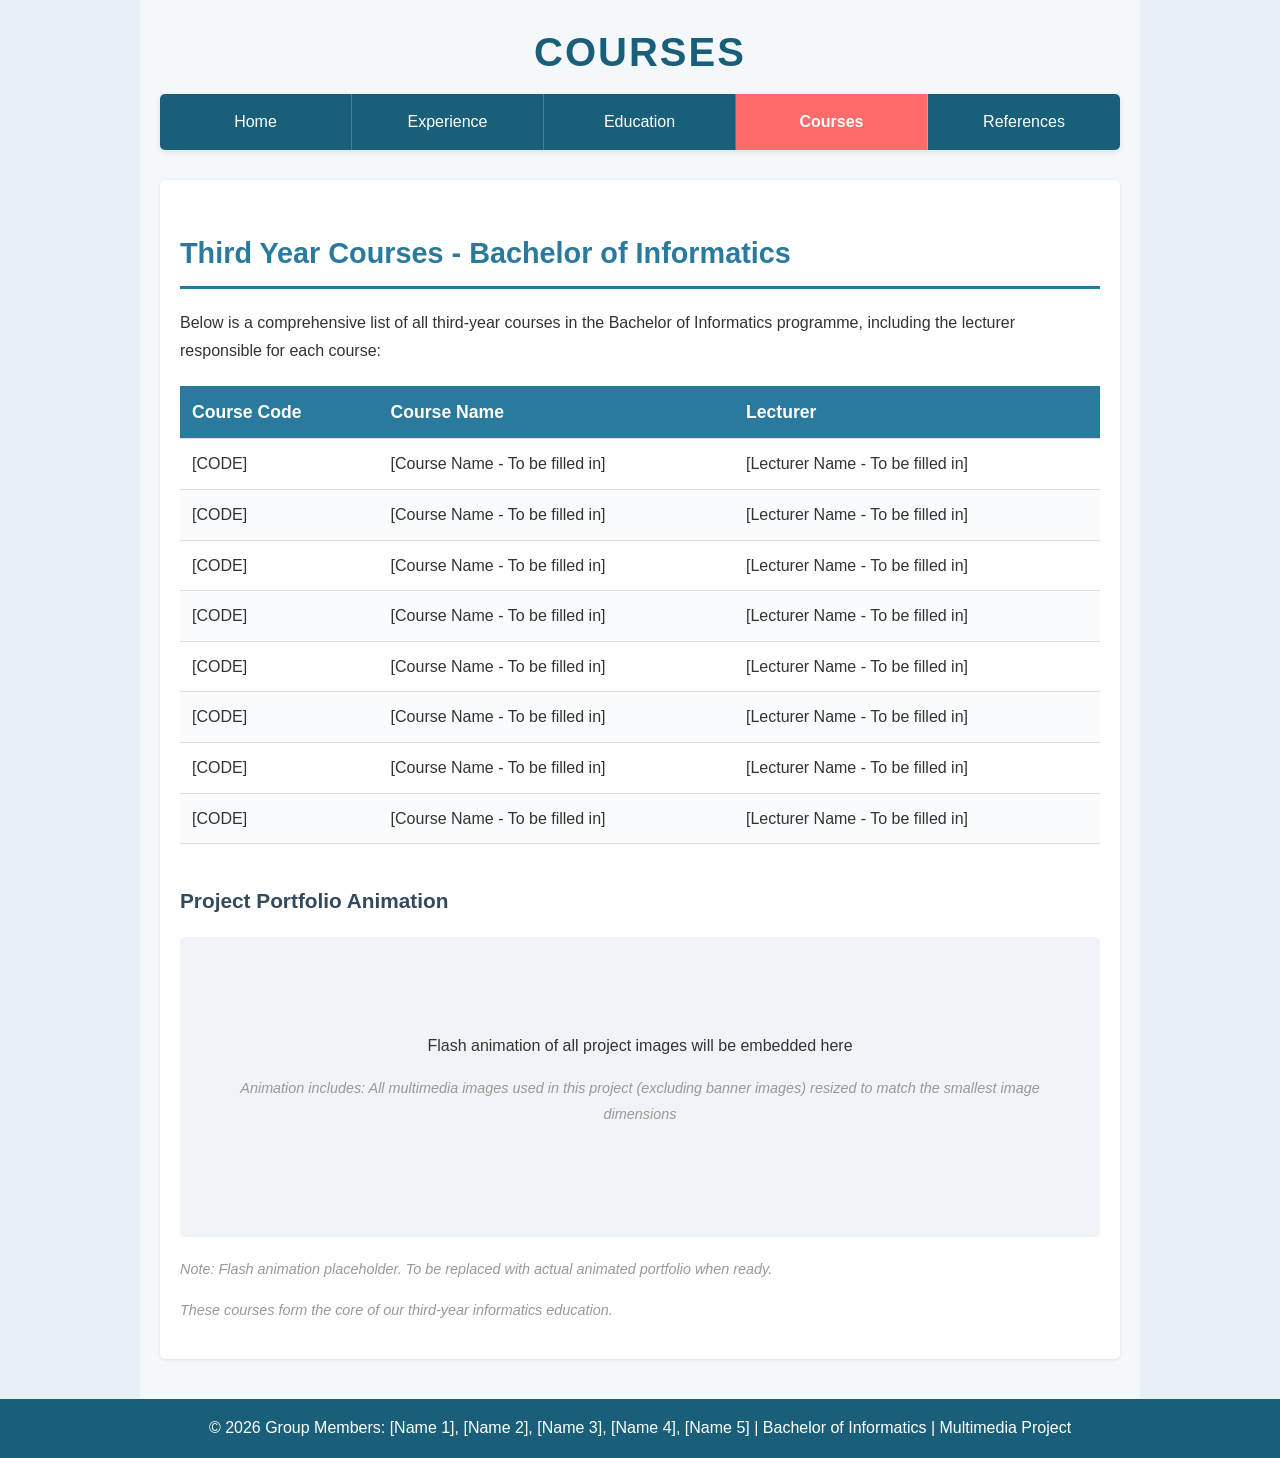
==== courses.html @ 845109ba "Initial commit" ====
<!DOCTYPE html>
<html lang="en">
<head>
    <meta charset="UTF-8">
    <meta name="viewport" content="width=device-width, initial-scale=1.0">
    <title>MMA Web Project - Courses</title>
    <link rel="stylesheet" href="MyLook-1.css">
</head>
<body>
    <div class="page-container">
        <!-- Page Title -->
        <h1 class="page-title">Courses</h1>

        <!-- Navigation -->
        <nav>
            <ul>
                <li><a href="index.html">Home</a></li>
                <li><a href="experience.html">Experience</a></li>
                <li><a href="education.html">Education</a></li>
                <li><a href="courses.html" class="active">Courses</a></li>
                <li><a href="references.html">References</a></li>
            </ul>
        </nav>

        <!-- Main Content -->
        <div class="content-layer">
            <div class="layer-header">
                <h2 class="page-heading">Third Year Courses - Bachelor of Informatics</h2>
            </div>

            <div class="layer-body">
                <p>
                    Below is a comprehensive list of all third-year courses in the Bachelor of Informatics programme, 
                    including the lecturer responsible for each course:
                </p>

                <!-- Courses Table -->
                <table class="courses-table">
                    <thead>
                        <tr>
                            <th>Course Code</th>
                            <th>Course Name</th>
                            <th>Lecturer</th>
                        </tr>
                    </thead>
                    <tbody>
                        <tr>
                            <td>[CODE]</td>
                            <td>[Course Name - To be filled in]</td>
                            <td>[Lecturer Name - To be filled in]</td>
                        </tr>
                        <tr>
                            <td>[CODE]</td>
                            <td>[Course Name - To be filled in]</td>
                            <td>[Lecturer Name - To be filled in]</td>
                        </tr>
                        <tr>
                            <td>[CODE]</td>
                            <td>[Course Name - To be filled in]</td>
                            <td>[Lecturer Name - To be filled in]</td>
                        </tr>
                        <tr>
                            <td>[CODE]</td>
                            <td>[Course Name - To be filled in]</td>
                            <td>[Lecturer Name - To be filled in]</td>
                        </tr>
                        <tr>
                            <td>[CODE]</td>
                            <td>[Course Name - To be filled in]</td>
                            <td>[Lecturer Name - To be filled in]</td>
                        </tr>
                        <tr>
                            <td>[CODE]</td>
                            <td>[Course Name - To be filled in]</td>
                            <td>[Lecturer Name - To be filled in]</td>
                        </tr>
                        <tr>
                            <td>[CODE]</td>
                            <td>[Course Name - To be filled in]</td>
                            <td>[Lecturer Name - To be filled in]</td>
                        </tr>
                        <tr>
                            <td>[CODE]</td>
                            <td>[Course Name - To be filled in]</td>
                            <td>[Lecturer Name - To be filled in]</td>
                        </tr>
                    </tbody>
                </table>

                <!-- Animation Section -->
                <h3 style="margin-top: 40px;">Project Portfolio Animation</h3>
                <div class="animation-container">
                    <div>
                        <p class="animation-intro">
                            Flash animation of all project images will be embedded here
                        </p>
                        <p style="color: #999; font-size: 0.9rem;">
                            <em>
                                Animation includes: All multimedia images used in this project 
                                (excluding banner images) resized to match the smallest image dimensions
                            </em>
                        </p>
                        <!-- 
                        Flash/SWF file embedding will be added here:
                        <object data="flash/portfolio-animation.swf" type="application/x-shockwave-flash" width="100%" height="400">
                            <param name="movie" value="flash/portfolio-animation.swf">
                            <p>Flash animation not supported in this browser.</p>
                        </object>
                        -->
                    </div>
                </div>

                <p class="text-muted" style="margin-top: 20px;">
                    <em>Note: Flash animation placeholder. To be replaced with actual animated portfolio when ready.</em>
                </p>

            </div>

            <div class="layer-footer">
                <p class="text-muted">
                    <em>These courses form the core of our third-year informatics education.</em>
                </p>
            </div>
        </div>
    </div>

    <!-- Footer -->
    <footer>
        <p>
            &copy; 2026 Group Members: [Name 1], [Name 2], [Name 3], [Name 4], [Name 5] | 
            Bachelor of Informatics | Multimedia Project
        </p>
    </footer>
</body>
</html>
---- MyLook-1.css ----
/* ============================================
   MMA Web - Master Stylesheet
   MyLook-1.css
   ============================================ */

/* ============================================
   GENERAL STYLES
   ============================================ */

* {
    margin: 0;
    padding: 0;
    box-sizing: border-box;
}

html {
    font-size: 16px;
}

body {
    font-family: 'Arial', 'Helvetica', sans-serif;
    line-height: 1.6;
    color: #333;
    background-color: #e8f0f7; /* Soft blue-grey background */
    min-height: 100vh;
    display: flex;
    flex-direction: column;
}

/* ============================================
   PAGE STRUCTURE
   ============================================ */

.page-container {
    max-width: 1000px;
    margin: 0 auto;
    padding: 20px;
    background-color: #f5f8fb;
    flex-grow: 1;
}

/* ============================================
   HEADER & TITLE
   ============================================ */

.page-title {
    font-size: 2.5rem;
    font-weight: bold;
    color: #1a5f7a;
    margin-bottom: 10px;
    text-align: center;
    text-transform: uppercase;
    letter-spacing: 2px;
}

.page-heading {
    font-size: 1.8rem;
    font-weight: 600;
    color: #2a7a9e;
    margin: 30px 0 20px 0;
    padding-bottom: 10px;
    border-bottom: 3px solid #2a7a9e;
}

/* ============================================
   NAVIGATION
   ============================================ */

nav {
    background-color: #1a5f7a;
    padding: 0;
    margin-bottom: 30px;
    border-radius: 5px;
    box-shadow: 0 2px 5px rgba(0, 0, 0, 0.1);
}

nav ul {
    list-style: none;
    display: flex;
    flex-wrap: wrap;
    margin: 0;
    padding: 0;
}

nav li {
    flex: 1;
    min-width: 150px;
}

nav a {
    display: block;
    padding: 15px;
    color: #fff;
    text-decoration: none;
    text-align: center;
    font-weight: 500;
    transition: background-color 0.3s ease;
    border-right: 1px solid rgba(255, 255, 255, 0.2);
}

nav a:hover {
    background-color: #2a7a9e;
}

nav li:last-child a {
    border-right: none;
}

nav .active {
    background-color: #ff6b6b;
    font-weight: bold;
}

/* ============================================
   CONTENT LAYERS & POSITIONING
   ============================================ */

.content-layer {
    position: relative;
    margin-bottom: 20px;
    padding: 20px;
    background-color: #fff;
    border-radius: 5px;
    box-shadow: 0 1px 3px rgba(0, 0, 0, 0.1);
}

.layer-header {
    position: relative;
    z-index: 10;
    margin-bottom: 15px;
}

.layer-body {
    position: relative;
    z-index: 5;
}

.layer-footer {
    position: relative;
    z-index: 1;
    margin-top: 15px;
}

/* ============================================
   TEXT STYLES
   ============================================ */

p {
    margin-bottom: 15px;
    font-size: 1rem;
    line-height: 1.8;
}

h2 {
    font-size: 1.6rem;
    color: #2a7a9e;
    margin: 20px 0 15px 0;
}

h3 {
    font-size: 1.3rem;
    color: #34495e;
    margin: 15px 0 10px 0;
}

strong {
    color: #1a5f7a;
}

/* ============================================
   IMAGES
   ============================================ */

img {
    max-width: 100%;
    height: auto;
    border-radius: 5px;
    margin: 10px 0;
    box-shadow: 0 2px 5px rgba(0, 0, 0, 0.15);
}

.image-container {
    position: relative;
    margin: 15px 0;
    text-align: center;
}

.image-caption {
    font-size: 0.9rem;
    color: #666;
    font-style: italic;
    margin-top: 8px;
}

/* ============================================
   COLLAGE STYLES (Page 1)
   ============================================ */

.collage {
    display: grid;
    grid-template-columns: repeat(auto-fit, minmax(200px, 1fr));
    gap: 15px;
    margin: 20px 0;
    align-items: start;
}

.collage-item {
    position: relative;
    overflow: hidden;
    border-radius: 5px;
    box-shadow: 0 4px 8px rgba(0, 0, 0, 0.2);
    transition: transform 0.3s ease;
}

.collage-item:hover {
    transform: scale(1.05);
}

.collage-item img {
    width: 100%;
    height: 200px;
    object-fit: cover;
    margin: 0;
}

/* ============================================
   PROFILE INFORMATION (Page 1 & 2)
   ============================================ */

.profile-info {
    background-color: #f0f4f8;
    padding: 20px;
    border-left: 4px solid #2a7a9e;
    border-radius: 3px;
    margin: 15px 0;
}

.profile-item {
    display: flex;
    margin-bottom: 10px;
    font-size: 1rem;
}

.profile-label {
    font-weight: bold;
    color: #1a5f7a;
    min-width: 150px;
}

.profile-value {
    color: #333;
    flex-grow: 1;
}

.group-member {
    margin-bottom: 25px;
    padding-bottom: 20px;
    border-bottom: 1px solid #ddd;
}

.group-member:last-child {
    border-bottom: none;
    margin-bottom: 0;
    padding-bottom: 0;
}

/* ============================================
   AUDIO/MEDIA PLAYER (Page 3)
   ============================================ */

.media-container {
    background-color: #f0f4f8;
    padding: 20px;
    border-radius: 5px;
    margin: 20px 0;
    text-align: center;
}

.media-intro {
    font-size: 1rem;
    margin-bottom: 15px;
    color: #333;
    font-style: italic;
}

audio {
    width: 100%;
    max-width: 400px;
    margin: 15px 0;
}

/* ============================================
   COURSE LIST (Page 4)
   ============================================ */

.courses-table {
    width: 100%;
    border-collapse: collapse;
    margin: 20px 0;
}

.courses-table thead {
    background-color: #2a7a9e;
    color: #fff;
}

.courses-table th,
.courses-table td {
    padding: 12px;
    text-align: left;
    border-bottom: 1px solid #ddd;
}

.courses-table th {
    font-weight: bold;
    font-size: 1.1rem;
}

.courses-table tr:hover {
    background-color: #f5f8fb;
}

.courses-table tr:nth-child(even) {
    background-color: #f9fbfd;
}

/* ============================================
   ANIMATION CONTAINER (Page 4)
   ============================================ */

.animation-container {
    background-color: #f0f4f8;
    padding: 30px;
    border-radius: 5px;
    margin: 20px 0;
    text-align: center;
    min-height: 300px;
    display: flex;
    align-items: center;
    justify-content: center;
}

.animation-intro {
    font-size: 1rem;
    margin-bottom: 15px;
    color: #333;
}

/* ============================================
   REFERENCES/LINKS (Page 5)
   ============================================ */

.references-list {
    list-style: none;
    margin: 20px 0;
}

.references-list li {
    margin-bottom: 15px;
    padding-left: 20px;
    position: relative;
}

.references-list li:before {
    content: "▸";
    position: absolute;
    left: 0;
    color: #2a7a9e;
    font-weight: bold;
}

.reference-item {
    margin-bottom: 20px;
    padding: 15px;
    background-color: #f9fbfd;
    border-left: 3px solid #2a7a9e;
    border-radius: 3px;
}

.reference-item a {
    color: #0066cc;
    text-decoration: none;
    word-break: break-all;
}

.reference-item a:hover {
    text-decoration: underline;
}

.reference-category {
    font-weight: bold;
    color: #1a5f7a;
    margin-top: 20px;
    margin-bottom: 10px;
    font-size: 1.1rem;
}

/* ============================================
   FOOTER
   ============================================ */

footer {
    background-color: #1a5f7a;
    color: #fff;
    text-align: center;
    padding: 15px;
    margin-top: auto;
    font-size: 0.95rem;
}

footer p {
    margin: 0;
    color: #fff;
}

/* ============================================
   UTILITY CLASSES
   ============================================ */

.text-center {
    text-align: center;
}

.text-right {
    text-align: right;
}

.text-muted {
    color: #999;
    font-size: 0.9rem;
}

.highlight {
    background-color: #fff3cd;
    padding: 2px 5px;
    border-radius: 3px;
}

.bold {
    font-weight: bold;
}

/* ============================================
   RESPONSIVE DESIGN - TABLETS (768px and below)
   ============================================ */

@media (max-width: 768px) {
    html {
        font-size: 15px;
    }

    .page-title {
        font-size: 1.8rem;
        letter-spacing: 1px;
    }

    .page-heading {
        font-size: 1.5rem;
    }

    /* Navigation Stack */
    nav ul {
        flex-direction: column;
    }

    nav li {
        min-width: 100%;
    }

    nav a {
        border-right: none;
        border-bottom: 1px solid rgba(255, 255, 255, 0.2);
        padding: 12px;
    }

    nav li:last-child a {
        border-bottom: none;
    }

    /* Collage Responsive */
    .collage {
        grid-template-columns: repeat(2, 1fr);
        gap: 10px;
    }

    .collage-item img {
        height: 150px;
    }

    /* Page Container Padding */
    .page-container {
        padding: 15px;
        max-width: 100%;
    }

    /* Profile Items */
    .profile-label {
        min-width: 130px;
    }

    /* Content Layer */
    .content-layer {
        padding: 15px;
    }

    /* Courses Table */
    .courses-table th,
    .courses-table td {
        padding: 10px;
        font-size: 0.95rem;
    }

    /* Audio Player */
    audio {
        max-width: 100%;
    }

    /* Animation Container */
    .animation-container {
        padding: 20px;
        min-height: 250px;
    }

    /* Footer */
    footer {
        font-size: 0.85rem;
        padding: 12px;
    }

    footer p {
        word-break: break-word;
    }

    h2 {
        font-size: 1.4rem;
    }

    h3 {
        font-size: 1.1rem;
    }

    p {
        font-size: 0.95rem;
    }
}

/* ============================================
   RESPONSIVE DESIGN - MOBILE (480px and below)
   ============================================ */

@media (max-width: 480px) {
    html {
        font-size: 14px;
    }

    .page-title {
        font-size: 1.5rem;
        margin-bottom: 15px;
    }

    .page-heading {
        font-size: 1.2rem;
        margin: 15px 0 12px 0;
        padding-bottom: 8px;
        border-bottom: 2px solid #2a7a9e;
    }

    /* Navigation - Very Compact */
    nav {
        margin-bottom: 20px;
    }

    nav a {
        padding: 12px 8px;
        font-size: 0.9rem;
    }

    /* Collage Single Column */
    .collage {
        grid-template-columns: 1fr;
        gap: 8px;
    }

    .collage-item img {
        height: 200px;
    }

    /* Page Container */
    .page-container {
        padding: 10px;
        margin: 0;
    }

    /* Content Layer */
    .content-layer {
        padding: 12px;
        margin-bottom: 15px;
        border-radius: 3px;
    }

    /* Text Sizing */
    h2 {
        font-size: 1.2rem;
        margin: 15px 0 10px 0;
    }

    h3 {
        font-size: 1rem;
        margin: 12px 0 8px 0;
    }

    h4 {
        font-size: 0.95rem;
    }

    p {
        font-size: 0.9rem;
        margin-bottom: 10px;
    }

    /* Profile Items - Stack Vertically */
    .profile-item {
        flex-direction: column;
        margin-bottom: 8px;
    }

    .profile-label {
        font-size: 0.9rem;
        margin-bottom: 3px;
        min-width: auto;
    }

    .profile-value {
        font-size: 0.9rem;
    }

    .profile-info {
        padding: 15px;
        margin: 12px 0;
    }

    /* Group Member Sections */
    .group-member {
        margin-bottom: 20px;
        padding-bottom: 15px;
    }

    /* Images */
    img {
        margin: 8px 0;
        border-radius: 3px;
    }

    .image-caption {
        font-size: 0.8rem;
        margin-top: 5px;
    }

    /* Courses Table - Responsive */
    .courses-table {
        margin: 15px 0;
        font-size: 0.85rem;
    }

    .courses-table th,
    .courses-table td {
        padding: 8px 6px;
        font-size: 0.85rem;
    }

    .courses-table th {
        font-size: 0.9rem;
    }

    /* Audio Player */
    audio {
        max-width: 100%;
        margin: 12px 0;
    }

    .media-container {
        padding: 15px;
        margin: 15px 0;
    }

    .media-intro {
        font-size: 0.9rem;
        margin-bottom: 12px;
    }

    /* Animation Container */
    .animation-container {
        padding: 15px;
        min-height: 200px;
        margin: 15px 0;
    }

    .animation-intro {
        font-size: 0.9rem;
    }

    /* Reference Items */
    .reference-item {
        padding: 12px;
        margin-bottom: 15px;
    }

    .reference-category {
        font-size: 1rem;
        margin-top: 15px;
        margin-bottom: 8px;
    }

    /* Text Muted */
    .text-muted {
        font-size: 0.8rem;
    }

    /* Footer */
    footer {
        font-size: 0.8rem;
        padding: 10px;
    }

    footer p {
        line-height: 1.4;
    }

    /* Lists */
    ul {
        margin-left: 15px;
    }

    li {
        margin-bottom: 8px;
    }

    /* Layer Footer */
    .layer-footer {
        margin-top: 12px;
    }
}

/* ============================================
   RESPONSIVE DESIGN - EXTRA SMALL (320px and below)
   ============================================ */

@media (max-width: 320px) {
    html {
        font-size: 13px;
    }

    .page-title {
        font-size: 1.3rem;
        letter-spacing: 0;
    }

    nav a {
        padding: 10px 6px;
        font-size: 0.85rem;
    }

    .page-container {
        padding: 8px;
    }

    .content-layer {
        padding: 10px;
    }

    .courses-table th,
    .courses-table td {
        padding: 6px 4px;
    }
}
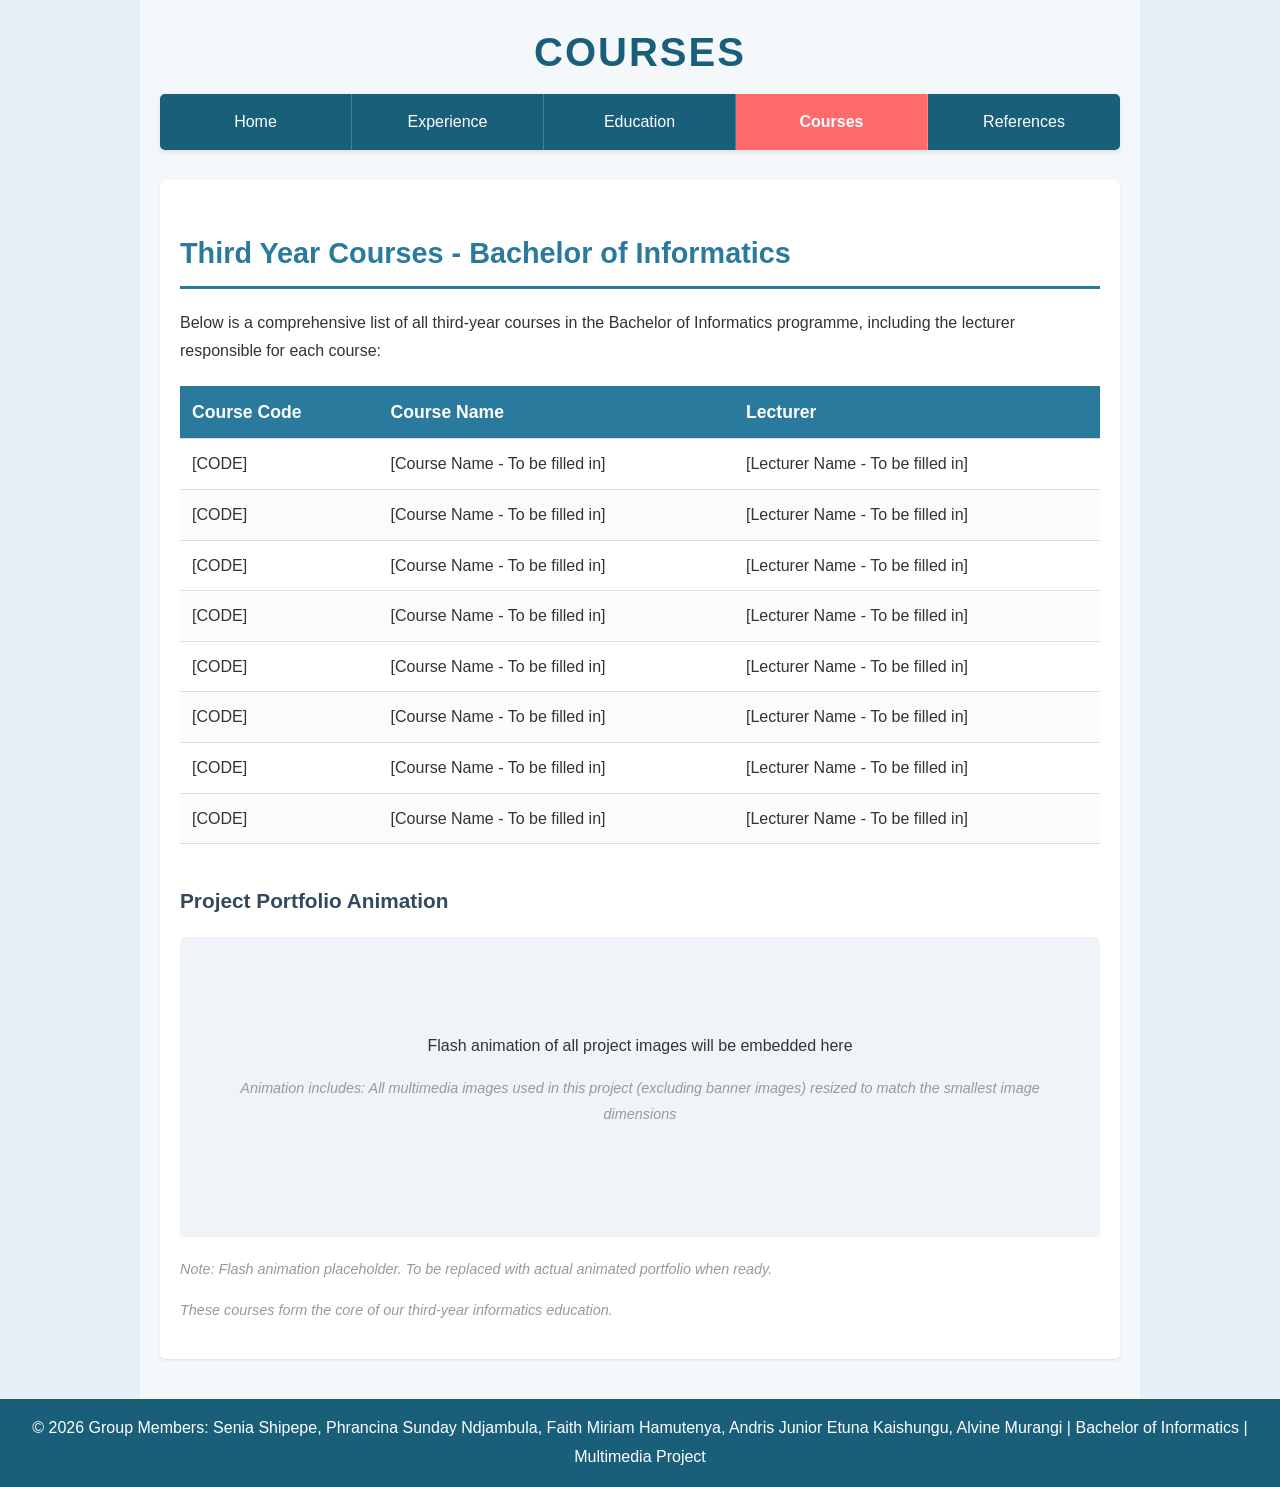
==== commit aa09caf3: "-- Added Member 5 details and Details of Member 1 experience and education" ====
--- a/courses.html
+++ b/courses.html
@@ -127,7 +127,7 @@
     <!-- Footer -->
     <footer>
         <p>
-            &copy; 2026 Group Members: [Name 1], [Name 2], [Name 3], [Name 4], [Name 5] | 
+            &copy; 2026 Group Members: Senia Shipepe, Phrancina Sunday Ndjambula, Faith Miriam Hamutenya, Andris Junior Etuna Kaishungu, Alvine Murangi | 
             Bachelor of Informatics | Multimedia Project
         </p>
     </footer>
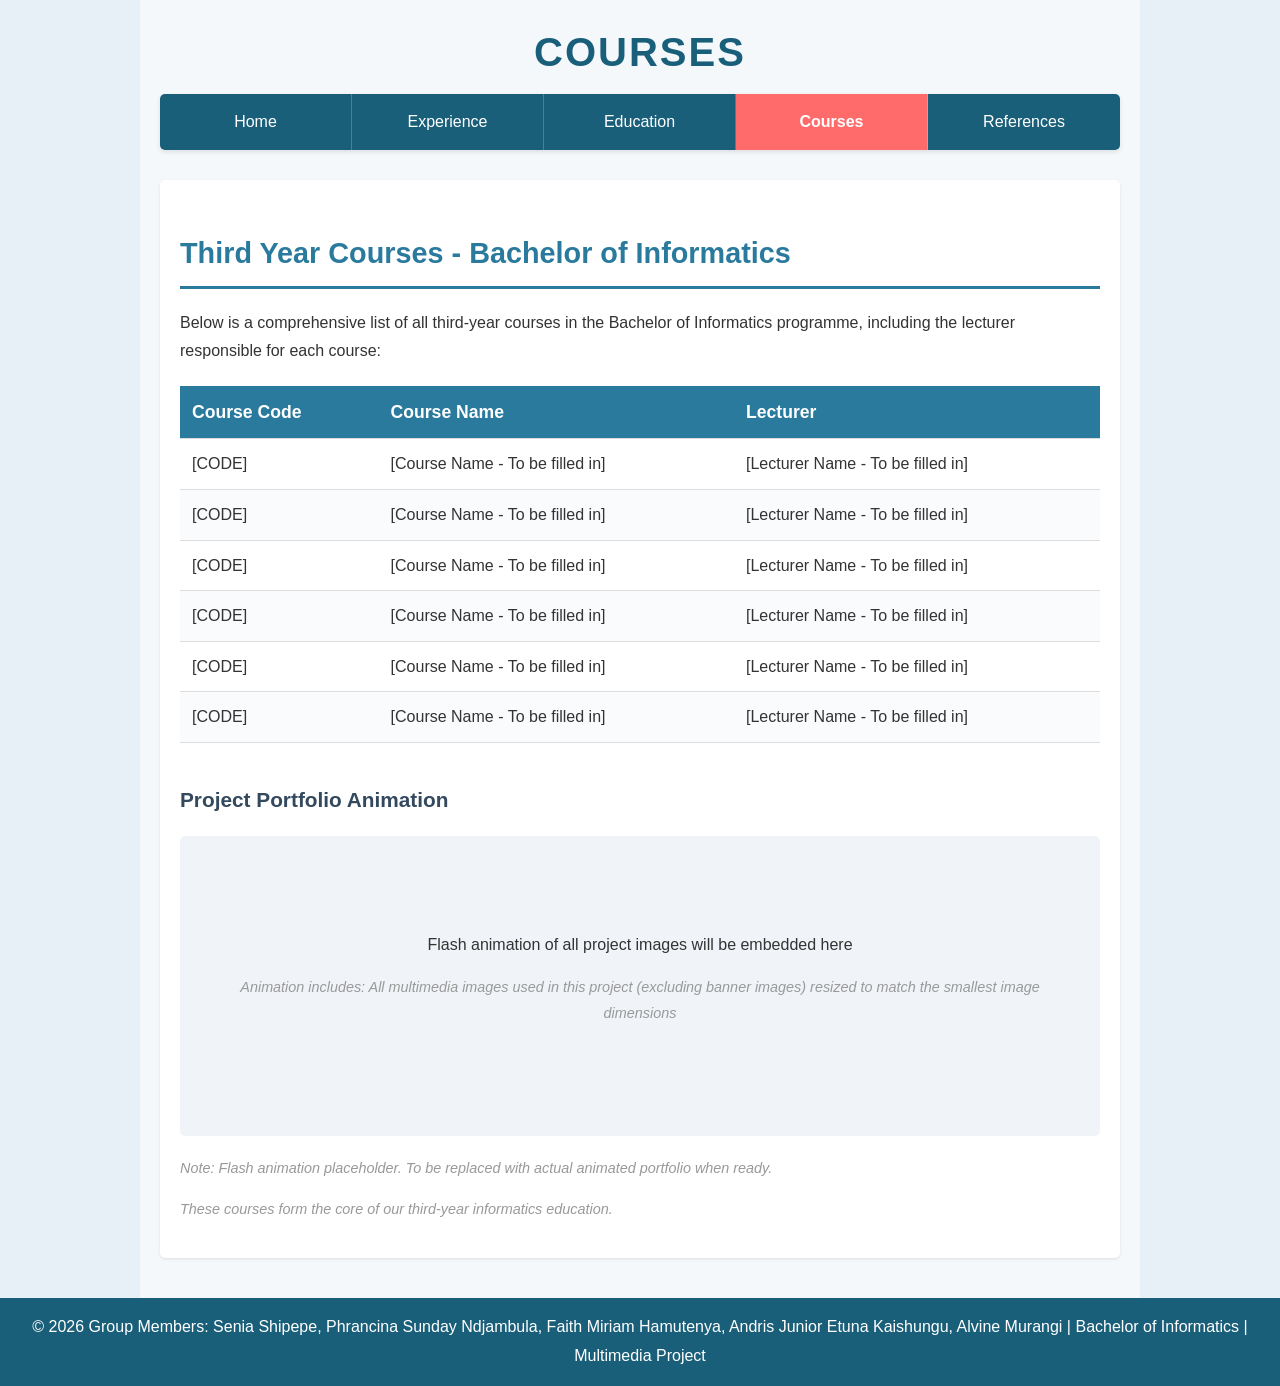
==== commit 47850513: "Addition of few member images and addition of programe description in index.html" ====
--- a/courses.html
+++ b/courses.html
@@ -44,16 +44,6 @@
                         </tr>
                     </thead>
                     <tbody>
-                        <tr>
-                            <td>[CODE]</td>
-                            <td>[Course Name - To be filled in]</td>
-                            <td>[Lecturer Name - To be filled in]</td>
-                        </tr>
-                        <tr>
-                            <td>[CODE]</td>
-                            <td>[Course Name - To be filled in]</td>
-                            <td>[Lecturer Name - To be filled in]</td>
-                        </tr>
                         <tr>
                             <td>[CODE]</td>
                             <td>[Course Name - To be filled in]</td>
--- a/MyLook-1.css
+++ b/MyLook-1.css
@@ -198,10 +198,13 @@
 
 .collage {
     display: grid;
-    grid-template-columns: repeat(auto-fit, minmax(200px, 1fr));
+    grid-template-columns: repeat(2, 1fr);
     gap: 15px;
-    margin: 20px 0;
+    margin: 15px 0;
     align-items: start;
+    max-width: 600px;
+    margin-left: auto;
+    margin-right: auto;
 }
 
 .collage-item {
@@ -218,7 +221,7 @@
 
 .collage-item img {
     width: 100%;
-    height: 200px;
+    height: 160px;
     object-fit: cover;
     margin: 0;
 }
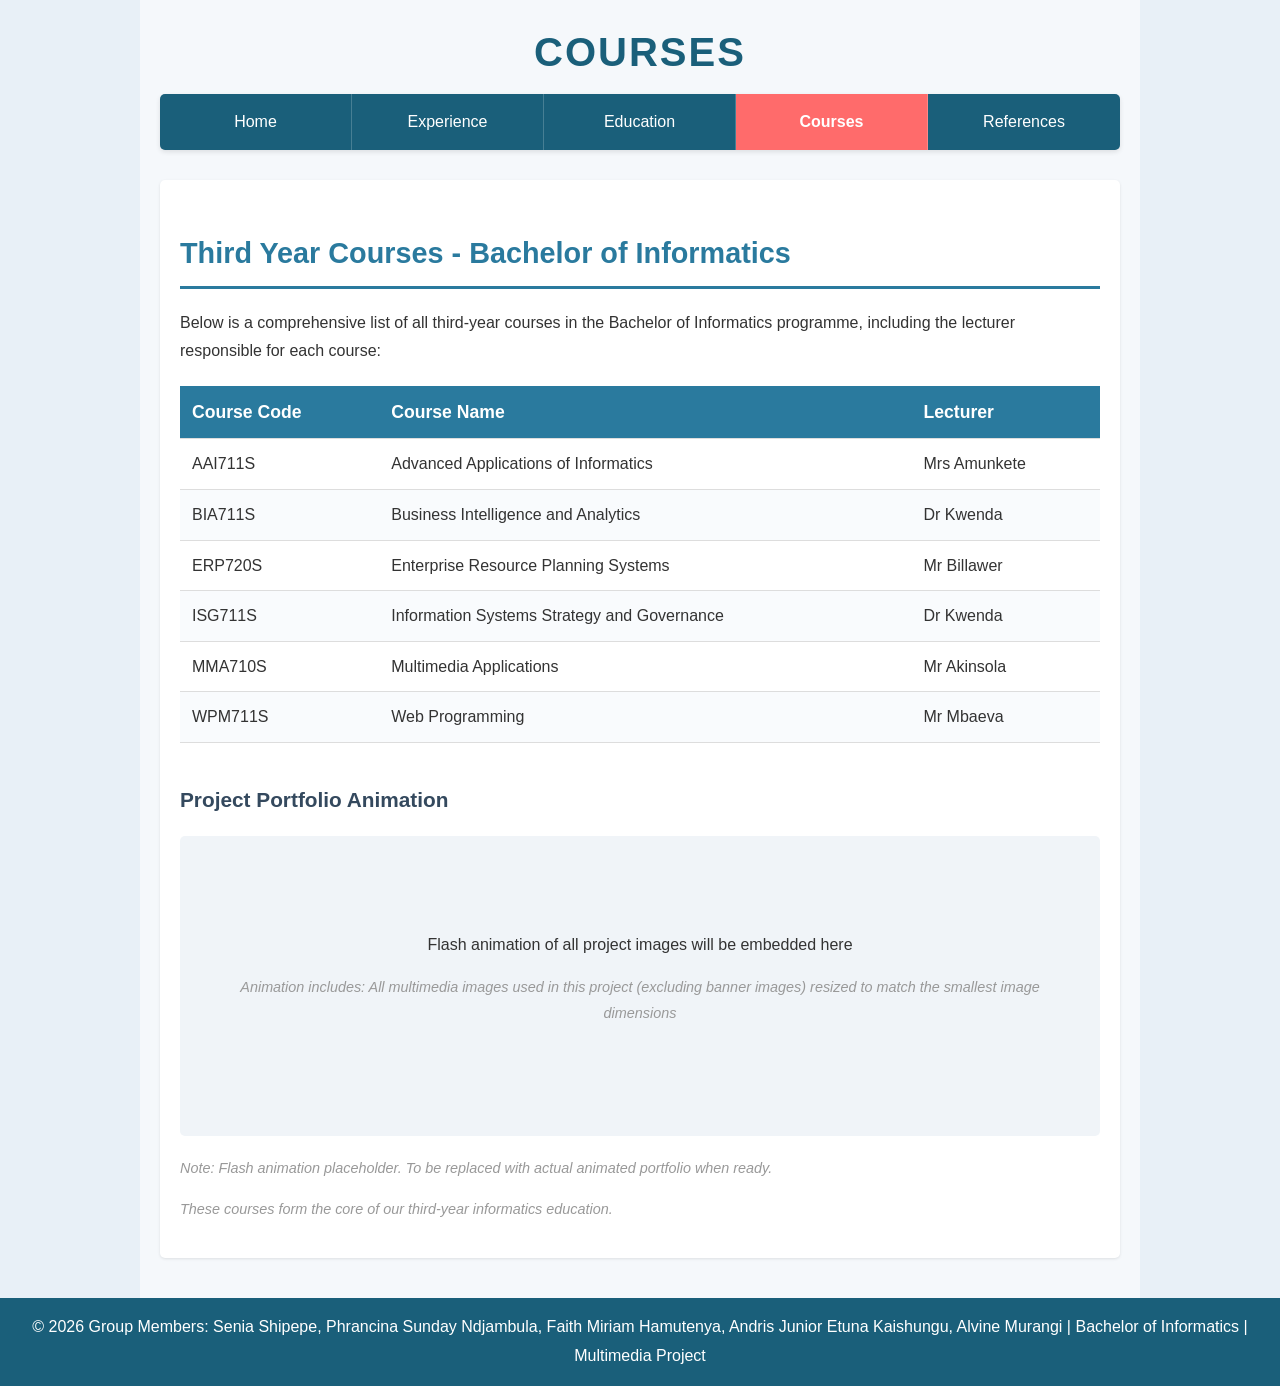
==== commit 12938d2f: "Additional information added as needed" ====
--- a/courses.html
+++ b/courses.html
@@ -45,34 +45,34 @@
                     </thead>
                     <tbody>
                         <tr>
-                            <td>[CODE]</td>
-                            <td>[Course Name - To be filled in]</td>
-                            <td>[Lecturer Name - To be filled in]</td>
+                            <td>AAI711S</td>
+                            <td>Advanced Applications of Informatics</td>
+                            <td>Mrs Amunkete</td>
                         </tr>
                         <tr>
-                            <td>[CODE]</td>
-                            <td>[Course Name - To be filled in]</td>
-                            <td>[Lecturer Name - To be filled in]</td>
+                            <td>BIA711S</td>
+                            <td>Business Intelligence and Analytics</td>
+                            <td>Dr Kwenda</td>
                         </tr>
                         <tr>
-                            <td>[CODE]</td>
-                            <td>[Course Name - To be filled in]</td>
-                            <td>[Lecturer Name - To be filled in]</td>
+                            <td>ERP720S</td>
+                            <td>Enterprise Resource Planning Systems</td>
+                            <td>Mr Billawer</td>
                         </tr>
                         <tr>
-                            <td>[CODE]</td>
-                            <td>[Course Name - To be filled in]</td>
-                            <td>[Lecturer Name - To be filled in]</td>
+                            <td>ISG711S</td>
+                            <td>Information Systems Strategy and Governance</td>
+                            <td>Dr Kwenda</td>
                         </tr>
                         <tr>
-                            <td>[CODE]</td>
-                            <td>[Course Name - To be filled in]</td>
-                            <td>[Lecturer Name - To be filled in]</td>
+                            <td>MMA710S</td>
+                            <td>Multimedia Applications</td>
+                            <td>Mr Akinsola</td>
                         </tr>
                         <tr>
-                            <td>[CODE]</td>
-                            <td>[Course Name - To be filled in]</td>
-                            <td>[Lecturer Name - To be filled in]</td>
+                            <td>WPM711S</td>
+                            <td>Web Programming</td>
+                            <td>Mr Mbaeva</td>
                         </tr>
                     </tbody>
                 </table>
--- a/MyLook-1.css
+++ b/MyLook-1.css
@@ -185,6 +185,14 @@
     text-align: center;
 }
 
+.image-container img {
+    max-width: 280px;
+    width: 100%;
+    height: 240px;
+    object-fit: cover;
+    border-radius: 5px;
+}
+
 .image-caption {
     font-size: 0.9rem;
     color: #666;
@@ -224,6 +232,12 @@
     height: 160px;
     object-fit: cover;
     margin: 0;
+}
+
+.collage-canvas {
+    width: 100%;
+    height: 240px;
+    display: block;
 }
 
 /* ============================================
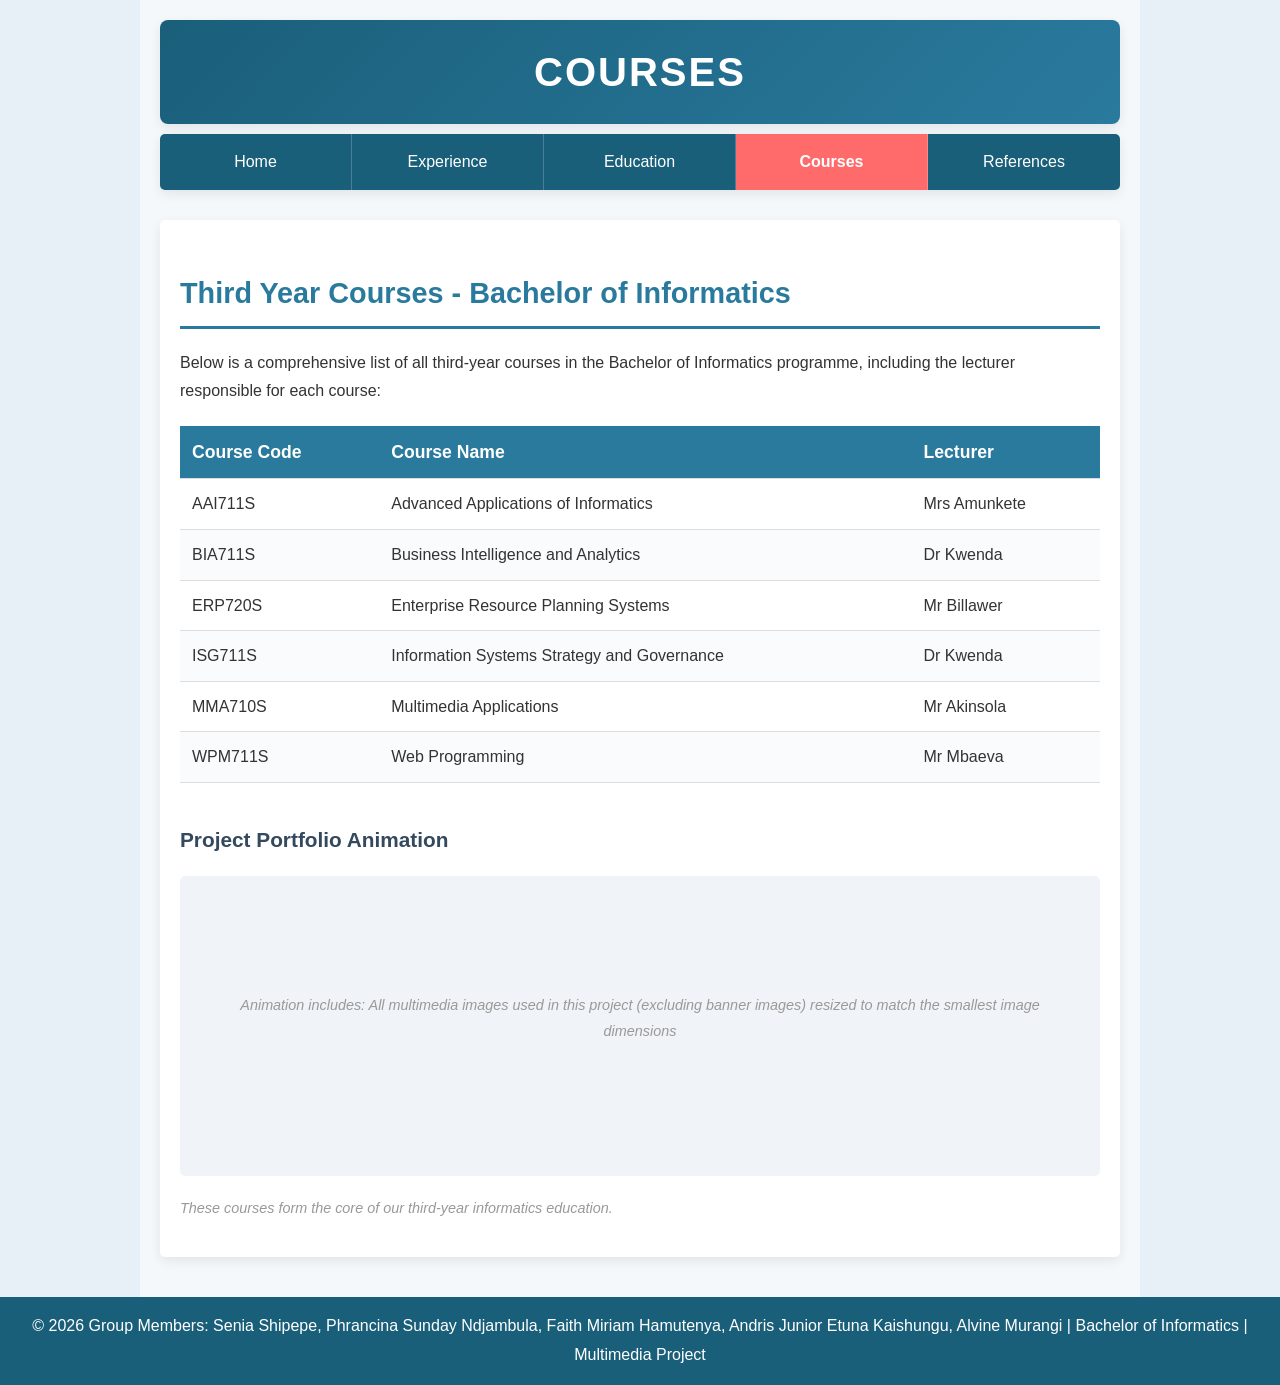
==== commit 04a25f60: "--Updated member experience details --Added role based images to few members" ====
--- a/courses.html
+++ b/courses.html
@@ -81,10 +81,7 @@
                 <h3 style="margin-top: 40px;">Project Portfolio Animation</h3>
                 <div class="animation-container">
                     <div>
-                        <p class="animation-intro">
-                            Flash animation of all project images will be embedded here
-                        </p>
-                        <p style="color: #999; font-size: 0.9rem;">
+                        <p class="animation-intro" style="color: #999; font-size: 0.9rem;">
                             <em>
                                 Animation includes: All multimedia images used in this project 
                                 (excluding banner images) resized to match the smallest image dimensions
@@ -100,13 +97,6 @@
                     </div>
                 </div>
 
-                <p class="text-muted" style="margin-top: 20px;">
-                    <em>Note: Flash animation placeholder. To be replaced with actual animated portfolio when ready.</em>
-                </p>
-
-            </div>
-
-            <div class="layer-footer">
                 <p class="text-muted">
                     <em>These courses form the core of our third-year informatics education.</em>
                 </p>
--- a/MyLook-1.css
+++ b/MyLook-1.css
@@ -46,11 +46,15 @@
 .page-title {
     font-size: 2.5rem;
     font-weight: bold;
-    color: #1a5f7a;
+    color: #ffffff;
     margin-bottom: 10px;
     text-align: center;
     text-transform: uppercase;
     letter-spacing: 2px;
+    background: linear-gradient(135deg, #1a5f7a 0%, #2a7a9e 100%);
+    padding: 20px;
+    border-radius: 8px;
+    box-shadow: 0 4px 12px rgba(0, 0, 0, 0.08);
 }
 
 .page-heading {
@@ -71,7 +75,7 @@
     padding: 0;
     margin-bottom: 30px;
     border-radius: 5px;
-    box-shadow: 0 2px 5px rgba(0, 0, 0, 0.1);
+    box-shadow: 0 4px 12px rgba(0, 0, 0, 0.08);
 }
 
 nav ul {
@@ -121,7 +125,7 @@
     padding: 20px;
     background-color: #fff;
     border-radius: 5px;
-    box-shadow: 0 1px 3px rgba(0, 0, 0, 0.1);
+    box-shadow: 0 4px 12px rgba(0, 0, 0, 0.08);
 }
 
 .layer-header {
@@ -176,7 +180,7 @@
     height: auto;
     border-radius: 5px;
     margin: 10px 0;
-    box-shadow: 0 2px 5px rgba(0, 0, 0, 0.15);
+    box-shadow: 0 4px 12px rgba(0, 0, 0, 0.08);
 }
 
 .image-container {
@@ -219,7 +223,7 @@
     position: relative;
     overflow: hidden;
     border-radius: 5px;
-    box-shadow: 0 4px 8px rgba(0, 0, 0, 0.2);
+    box-shadow: 0 4px 12px rgba(0, 0, 0, 0.08);
     transition: transform 0.3s ease;
 }
 
@@ -271,14 +275,23 @@
 
 .group-member {
     margin-bottom: 25px;
-    padding-bottom: 20px;
+    padding: 15px;
     border-bottom: 1px solid #ddd;
+    border-radius: 6px;
+    transition: all 0.3s ease;
+    background-color: #fafbfc;
+}
+
+.group-member:hover {
+    background-color: #f0f4f8;
+    box-shadow: 0 4px 12px rgba(0, 0, 0, 0.08);
+    transform: translateY(-2px);
 }
 
 .group-member:last-child {
     border-bottom: none;
     margin-bottom: 0;
-    padding-bottom: 0;
+    padding-bottom: 15px;
 }
 
 /* ============================================
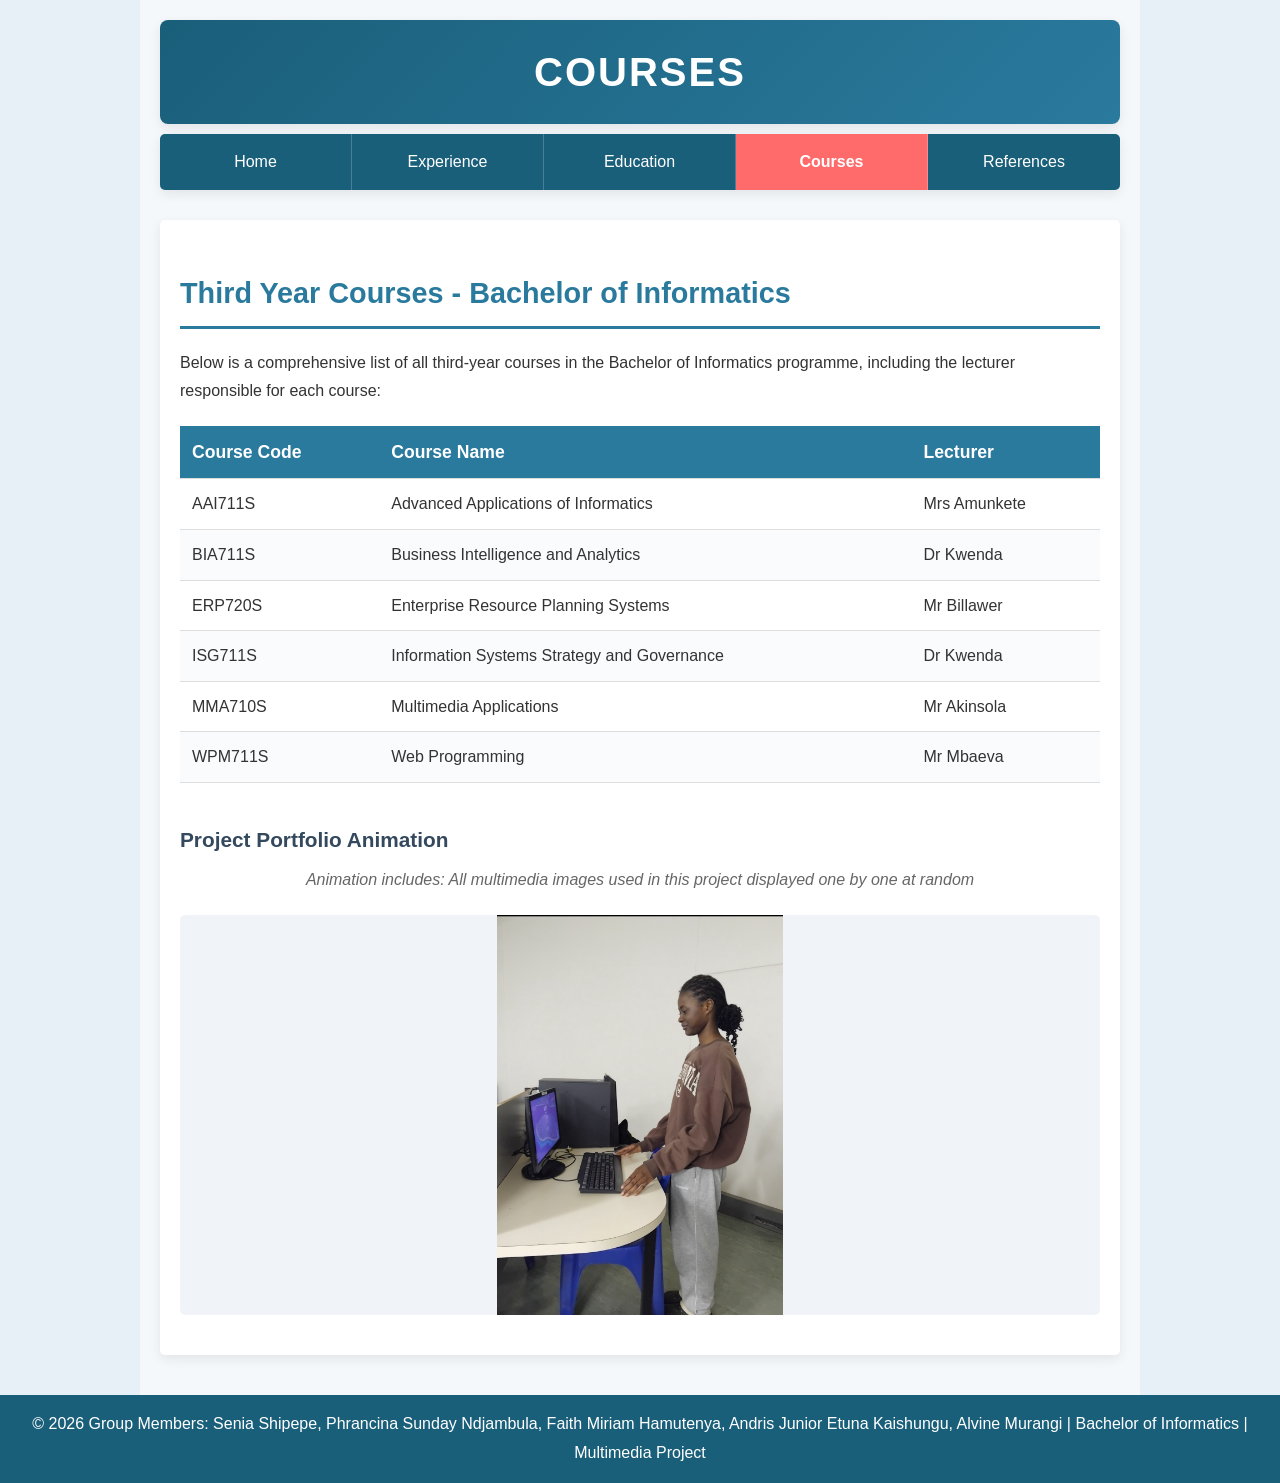
==== commit a56b4e59: "--Fixed consistency issues --Added remaining references --Animation features for courser section" ====
--- a/courses.html
+++ b/courses.html
@@ -79,27 +79,84 @@
 
                 <!-- Animation Section -->
                 <h3 style="margin-top: 40px;">Project Portfolio Animation</h3>
-                <div class="animation-container">
-                    <div>
-                        <p class="animation-intro" style="color: #999; font-size: 0.9rem;">
-                            <em>
-                                Animation includes: All multimedia images used in this project 
-                                (excluding banner images) resized to match the smallest image dimensions
-                            </em>
-                        </p>
-                        <!-- 
-                        Flash/SWF file embedding will be added here:
-                        <object data="flash/portfolio-animation.swf" type="application/x-shockwave-flash" width="100%" height="400">
-                            <param name="movie" value="flash/portfolio-animation.swf">
-                            <p>Flash animation not supported in this browser.</p>
-                        </object>
-                        -->
-                    </div>
+                <p class="animation-intro" style="text-align: center; font-style: italic; color: #666; margin-bottom: 10px;">
+                    Animation includes: All multimedia images used in this project displayed one by one at random
+                </p>
+                <div class="animation-container" id="animation-slideshow" style="position: relative; overflow: hidden; min-height: 400px;">
+                    <img src="images/Alvine seated.jpeg" class="slideshow-img" alt="Alvine seated">
+                    <img src="images/Alvine standing.jpeg" class="slideshow-img" alt="Alvine standing">
+                    <img src="images/Andris seated.jpeg" class="slideshow-img" alt="Andris seated">
+                    <img src="images/Andris standing.jpeg" class="slideshow-img" alt="Andris standing">
+                    <img src="images/Content Writer Image.jpg" class="slideshow-img" alt="Content Writer">
+                    <img src="images/Designer Image.jpg" class="slideshow-img" alt="Designer">
+                    <img src="images/Editor Image.jpg" class="slideshow-img" alt="Editor">
+                    <img src="images/Faith seated.jpeg" class="slideshow-img" alt="Faith seated">
+                    <img src="images/Faith standing.jpeg" class="slideshow-img" alt="Faith standing">
+                    <img src="images/IT Technician-Data Analyst Image.jpg" class="slideshow-img" alt="IT Technician Data Analyst">
+                    <img src="images/Phrancina seated.jpeg" class="slideshow-img" alt="Phrancina seated">
+                    <img src="images/Phrancina standing.jpeg" class="slideshow-img" alt="Phrancina standing">
+                    <img src="images/Senia seated.jpeg" class="slideshow-img" alt="Senia seated">
+                    <img src="images/Senia standing.jpeg" class="slideshow-img" alt="Senia standing">
+                    <img src="images/Web Developer Image.jpg" class="slideshow-img" alt="Web Developer">
                 </div>
 
-                <p class="text-muted">
-                    <em>These courses form the core of our third-year informatics education.</em>
-                </p>
+                <style>
+                    /* Slideshow styles */
+                    #animation-slideshow {
+                        display: flex;
+                        align-items: center;
+                        justify-content: center;
+                    }
+
+                    #animation-slideshow .slideshow-img {
+                        position: absolute;
+                        top: 0;
+                        left: 0;
+                        width: 100%;
+                        height: 100%;
+                        object-fit: contain;
+                        opacity: 0;
+                        transition: opacity 1s ease-in-out;
+                        margin: 0;
+                        border-radius: 0;
+                        box-shadow: none;
+                    }
+
+                    #animation-slideshow .slideshow-img.active {
+                        opacity: 1;
+                    }
+                </style>
+
+                <script>
+                    (function () {
+                        const container = document.getElementById('animation-slideshow');
+                        const images = container.querySelectorAll('.slideshow-img');
+                        let currentIndex = -1;
+
+                        function showRandomImage() {
+                            let nextIndex;
+                            // Pick a random image that is different from the current one
+                            do {
+                                nextIndex = Math.floor(Math.random() * images.length);
+                            } while (nextIndex === currentIndex && images.length > 1);
+
+                            // Fade out current image
+                            if (currentIndex >= 0) {
+                                images[currentIndex].classList.remove('active');
+                            }
+
+                            // Fade in next image
+                            images[nextIndex].classList.add('active');
+                            currentIndex = nextIndex;
+                        }
+
+                        // Show the first image immediately
+                        showRandomImage();
+
+                        // Cycle every 3 seconds
+                        setInterval(showRandomImage, 3000);
+                    })();
+                </script>
             </div>
         </div>
     </div>
--- a/MyLook-1.css
+++ b/MyLook-1.css
@@ -32,6 +32,7 @@
    ============================================ */
 
 .page-container {
+    width: 100%;
     max-width: 1000px;
     margin: 0 auto;
     padding: 20px;
@@ -251,7 +252,6 @@
 .profile-info {
     background-color: #f0f4f8;
     padding: 20px;
-    border-left: 4px solid #2a7a9e;
     border-radius: 3px;
     margin: 15px 0;
 }
@@ -403,7 +403,6 @@
     margin-bottom: 20px;
     padding: 15px;
     background-color: #f9fbfd;
-    border-left: 3px solid #2a7a9e;
     border-radius: 3px;
 }
 
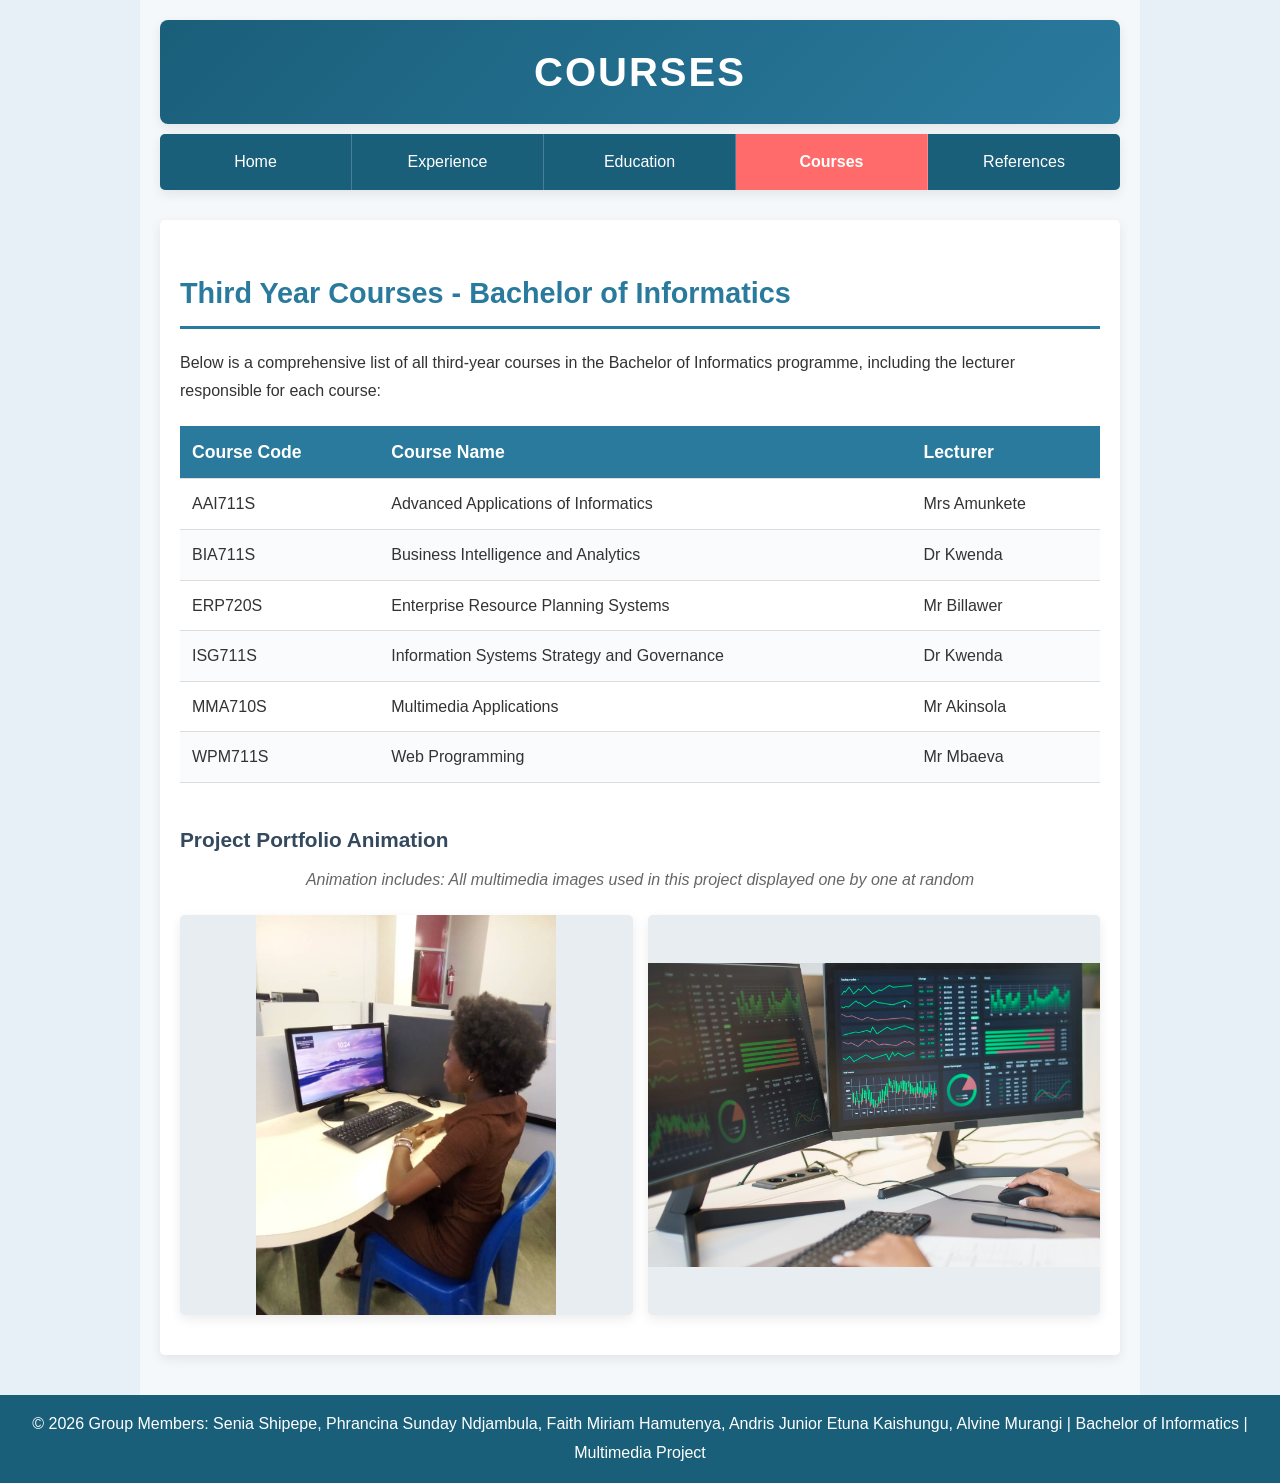
==== commit e3894f60: "-- Added Audio and animation" ====
--- a/courses.html
+++ b/courses.html
@@ -82,79 +82,186 @@
                 <p class="animation-intro" style="text-align: center; font-style: italic; color: #666; margin-bottom: 10px;">
                     Animation includes: All multimedia images used in this project displayed one by one at random
                 </p>
-                <div class="animation-container" id="animation-slideshow" style="position: relative; overflow: hidden; min-height: 400px;">
-                    <img src="images/Alvine seated.jpeg" class="slideshow-img" alt="Alvine seated">
-                    <img src="images/Alvine standing.jpeg" class="slideshow-img" alt="Alvine standing">
-                    <img src="images/Andris seated.jpeg" class="slideshow-img" alt="Andris seated">
-                    <img src="images/Andris standing.jpeg" class="slideshow-img" alt="Andris standing">
-                    <img src="images/Content Writer Image.jpg" class="slideshow-img" alt="Content Writer">
-                    <img src="images/Designer Image.jpg" class="slideshow-img" alt="Designer">
-                    <img src="images/Editor Image.jpg" class="slideshow-img" alt="Editor">
-                    <img src="images/Faith seated.jpeg" class="slideshow-img" alt="Faith seated">
-                    <img src="images/Faith standing.jpeg" class="slideshow-img" alt="Faith standing">
-                    <img src="images/IT Technician-Data Analyst Image.jpg" class="slideshow-img" alt="IT Technician Data Analyst">
-                    <img src="images/Phrancina seated.jpeg" class="slideshow-img" alt="Phrancina seated">
-                    <img src="images/Phrancina standing.jpeg" class="slideshow-img" alt="Phrancina standing">
-                    <img src="images/Senia seated.jpeg" class="slideshow-img" alt="Senia seated">
-                    <img src="images/Senia standing.jpeg" class="slideshow-img" alt="Senia standing">
-                    <img src="images/Web Developer Image.jpg" class="slideshow-img" alt="Web Developer">
+                <div class="animation-wrapper">
+                    <!-- Left Column - Images slide UP -->
+                    <div class="animation-column" id="column-left">
+                        <div class="slide-img slide-up" id="left-current"></div>
+                        <div class="slide-img slide-up" id="left-next"></div>
+                    </div>
+                    <!-- Right Column - Images slide DOWN -->
+                    <div class="animation-column" id="column-right">
+                        <div class="slide-img slide-down" id="right-current"></div>
+                        <div class="slide-img slide-down" id="right-next"></div>
+                    </div>
                 </div>
 
                 <style>
-                    /* Slideshow styles */
-                    #animation-slideshow {
+                    /* Two-column animation layout */
+                    .animation-wrapper {
                         display: flex;
-                        align-items: center;
-                        justify-content: center;
-                    }
-
-                    #animation-slideshow .slideshow-img {
+                        gap: 15px;
+                        margin: 20px 0;
+                        height: 400px;
+                    }
+
+                    .animation-column {
+                        flex: 1;
+                        position: relative;
+                        overflow: hidden;
+                        border-radius: 5px;
+                        background-color: #e8edf2;
+                        box-shadow: 0 4px 12px rgba(0, 0, 0, 0.08);
+                    }
+
+                    .slide-img {
                         position: absolute;
                         top: 0;
                         left: 0;
                         width: 100%;
                         height: 100%;
-                        object-fit: contain;
-                        opacity: 0;
-                        transition: opacity 1s ease-in-out;
-                        margin: 0;
-                        border-radius: 0;
-                        box-shadow: none;
-                    }
-
-                    #animation-slideshow .slideshow-img.active {
-                        opacity: 1;
+                        background-size: contain;
+                        background-repeat: no-repeat;
+                        background-position: center;
+                        transition: none;
+                    }
+
+                    /* --- Slide UP (left column) --- */
+                    .slide-up {
+                        transform: translateY(0);
+                    }
+                    .slide-up.enter {
+                        transform: translateY(100%);
+                    }
+                    .slide-up.enter.go {
+                        transform: translateY(0);
+                        transition: transform 1s ease-in-out;
+                    }
+                    .slide-up.exit.go {
+                        transform: translateY(-100%);
+                        transition: transform 1s ease-in-out;
+                    }
+
+                    /* --- Slide DOWN (right column) --- */
+                    .slide-down {
+                        transform: translateY(0);
+                    }
+                    .slide-down.enter {
+                        transform: translateY(-100%);
+                    }
+                    .slide-down.enter.go {
+                        transform: translateY(0);
+                        transition: transform 1s ease-in-out;
+                    }
+                    .slide-down.exit.go {
+                        transform: translateY(100%);
+                        transition: transform 1s ease-in-out;
+                    }
+
+                    @media (max-width: 480px) {
+                        .animation-wrapper {
+                            height: 280px;
+                            gap: 8px;
+                        }
                     }
                 </style>
 
                 <script>
                     (function () {
-                        const container = document.getElementById('animation-slideshow');
-                        const images = container.querySelectorAll('.slideshow-img');
-                        let currentIndex = -1;
-
-                        function showRandomImage() {
-                            let nextIndex;
-                            // Pick a random image that is different from the current one
+                        var imageSources = [
+                            'images/Alvine seated.jpeg',
+                            'images/Alvine standing.jpeg',
+                            'images/Andris seated.jpeg',
+                            'images/Andris standing.jpeg',
+                            'images/Content Writer Image.jpg',
+                            'images/Designer Image.jpg',
+                            'images/Editor Image.jpg',
+                            'images/Faith seated.jpeg',
+                            'images/Faith standing.jpeg',
+                            'images/IT Technician-Data Analyst Image.jpg',
+                            'images/Phrancina seated.jpeg',
+                            'images/Phrancina standing.jpeg',
+                            'images/Senia seated.jpeg',
+                            'images/Senia standing.jpeg',
+                            'images/Web Developer Image.jpg'
+                        ];
+
+                        // Track which image index is shown in each column (-1 = none)
+                        var leftIndex = -1;
+                        var rightIndex = -1;
+
+                        // Get DOM elements
+                        var leftCurrent = document.getElementById('left-current');
+                        var leftNext = document.getElementById('left-next');
+                        var rightCurrent = document.getElementById('right-current');
+                        var rightNext = document.getElementById('right-next');
+
+                        // Pick a random index, avoiding the indices in the exclude array
+                        function pickRandom(exclude) {
+                            var idx;
                             do {
-                                nextIndex = Math.floor(Math.random() * images.length);
-                            } while (nextIndex === currentIndex && images.length > 1);
-
-                            // Fade out current image
-                            if (currentIndex >= 0) {
-                                images[currentIndex].classList.remove('active');
-                            }
-
-                            // Fade in next image
-                            images[nextIndex].classList.add('active');
-                            currentIndex = nextIndex;
-                        }
-
-                        // Show the first image immediately
-                        showRandomImage();
-
-                        // Cycle every 3 seconds
-                        setInterval(showRandomImage, 3000);
+                                idx = Math.floor(Math.random() * imageSources.length);
+                            } while (exclude.indexOf(idx) !== -1);
+                            return idx;
+                        }
+
+                        function setImage(el, idx) {
+                            el.style.backgroundImage = 'url("' + imageSources[idx] + '")';
+                        }
+
+                        // Transition a column: currentEl exits, nextEl enters with new image
+                        function transitionColumn(currentEl, nextEl, newIdx, direction) {
+                            // Reset classes
+                            currentEl.className = 'slide-img ' + direction;
+                            nextEl.className = 'slide-img ' + direction;
+
+                            // Set the new image on the next element
+                            setImage(nextEl, newIdx);
+
+                            // Position next element at its entry point
+                            nextEl.classList.add('enter');
+
+                            // Force reflow so the browser registers the starting position
+                            void nextEl.offsetWidth;
+
+                            // Start animations
+                            currentEl.classList.add('exit', 'go');
+                            nextEl.classList.add('go');
+                        }
+
+                        // Initialize: show first images without animation
+                        leftIndex = pickRandom([]);
+                        rightIndex = pickRandom([leftIndex]);
+
+                        setImage(leftCurrent, leftIndex);
+                        setImage(rightCurrent, rightIndex);
+
+                        // Track which div is "current" vs "next" so we can swap them
+                        var leftDivs = [leftCurrent, leftNext];
+                        var rightDivs = [rightCurrent, rightNext];
+                        var leftSwap = 0;
+                        var rightSwap = 0;
+
+                        // Cycle left column (slides UP) every 3s
+                        setInterval(function () {
+                            var cur = leftDivs[leftSwap];
+                            var nxt = leftDivs[1 - leftSwap];
+                            var newIdx = pickRandom([leftIndex, rightIndex]);
+                            transitionColumn(cur, nxt, newIdx, 'slide-up');
+                            leftIndex = newIdx;
+                            leftSwap = 1 - leftSwap;
+                        }, 3000);
+
+                        // Cycle right column (slides DOWN) every 3s, offset by 1.5s
+                        setTimeout(function () {
+                            setInterval(function () {
+                                var cur = rightDivs[rightSwap];
+                                var nxt = rightDivs[1 - rightSwap];
+                                var newIdx = pickRandom([rightIndex, leftIndex]);
+                                transitionColumn(cur, nxt, newIdx, 'slide-down');
+                                rightIndex = newIdx;
+                                rightSwap = 1 - rightSwap;
+                            }, 3000);
+                        }, 1500);
                     })();
                 </script>
             </div>
